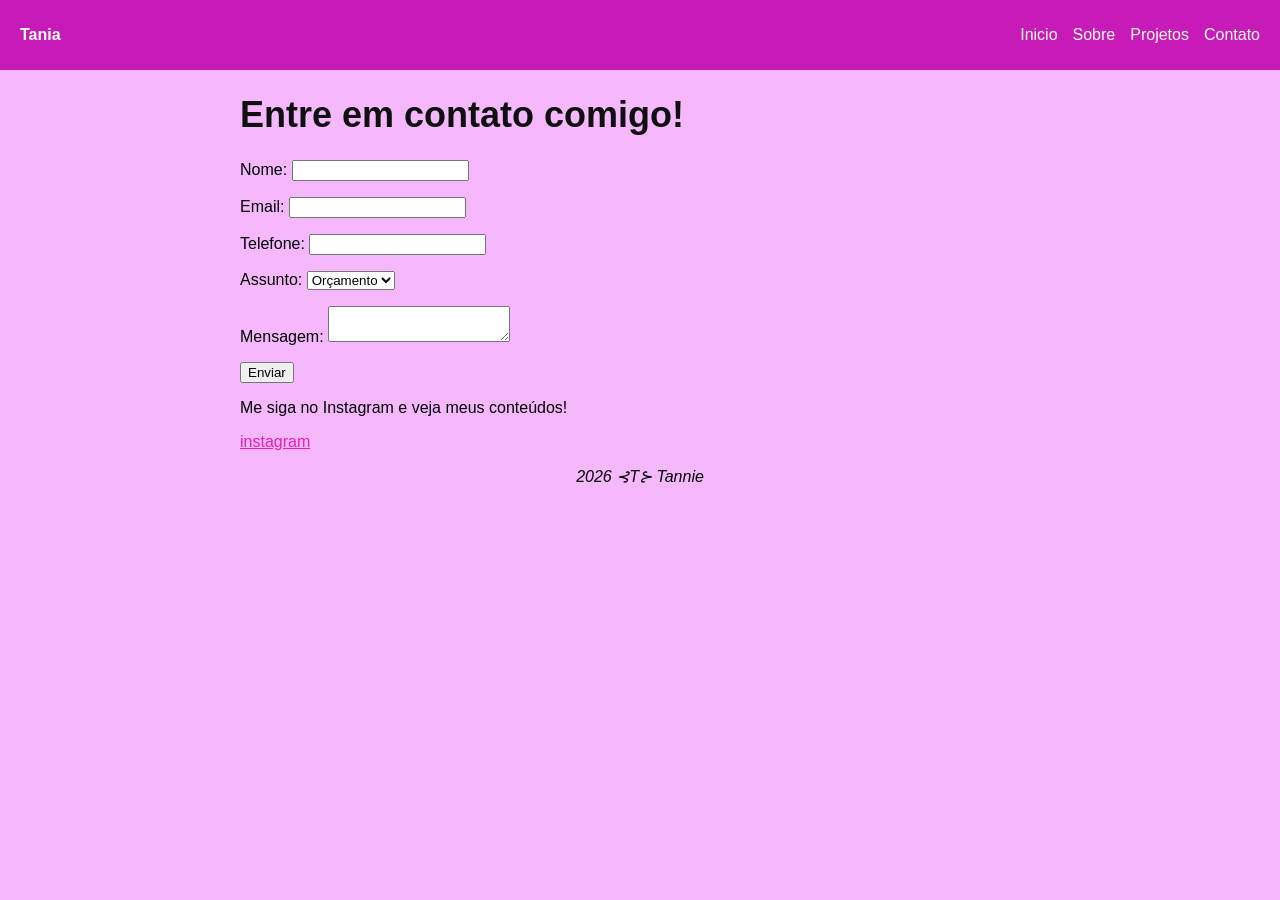
==== contato.html @ 82d36bf0 "atualizei no css" ====
<!DOCTYPE html>
<html lang="en">
<head>
    <meta charset="UTF-8">
    <meta name="viewport" content="width=device-width, initial-scale=1.0">
    <title>Contato | Tania</title>
    <link rel="stylesheet" href="css/style.css">
</head>
<body>
    <header>
        <p><strong>Tania</strong></p>
        <nav>

            <a href="index.html">Inicio</a>
            <a href="sobre.html">Sobre</a>
            <a href="projeto.html">Projetos</a>
            <a href="contato.html">Contato</a>
        </nav>
    </header>
    <main>
       <h1>Entre em contato comigo!</h1>
       <form>
        <p>
            <label for="nome">Nome:</label>
            <input type="text" id="nome" name="nome" required>
        </p>
        <p>
            <label for="email">Email:</label>
            <input type="email" id="email" name="email" required>
        </p>
        <p>
            <label for="telefone">Telefone:</label>
            <input type="tel" id="telefone" name="telefone">
        </p>
        <p>
            <label for="assunto">Assunto:</label>
            <select id="assunto" name="assunto">
                <option value="duvida">Orçamento</option>
                <option value="sugestao">Dúvida</option>
                <option value="elogio">Outro</option>
            </select>
        </p>
        <p>
            <label for="mensagem">Mensagem:</label>
            <textarea id="mensagem" name="mensagem" required></textarea>
        </p>
        <p>
            <button type="submit">Enviar</button>
        </p>
       </form>
      <p>Me siga no Instagram e veja meus conteúdos!</p>
       <a href="https://www.instagram.com/daylightamy_wz/">instagram</a>
    </main>
    <footer>
        <p> <em>2026</em> <em>⊰T⊱</em> <em>Tannie</em></p>
    </footer>
</body>
</html>
---- css/style.css ----
body {
    background-color: #f5b8fd;
    font-family: 'Poppins', Arial, sans-serif;
    margin: 0;
    padding: 0;
}

h1 {
    color: #111010;
    font-size: 36px;
}

h2 {
    color: #100e0f;
}

a {
    color: #ec1db2;
}

footer {
    text-align: center;
}

main {
    max-width: 800px;
    margin: 0 auto; 
}

.card {
    background-color: #ffffff;
    padding: 20px;
    margin-bottom: 20px;
    border-radius: 12px;
    box-shadow: 0 2px 8px rgba(0, 0, 0, 0.15);
    transition: 0.3s;
}

th, td {
    border: 1px solid #020202;
}

table {
    border-collapse: collapse;
    width: 100%;
    margin-bottom: 20px;
}

th {
    background-color: #e74cff;
    color: #fff8f8;
}

header {
    display: flex;
    justify-content: space-between;
    align-items: center;
    background-color: #c71bb8;
    color: #fffdfd;
    padding: 10px 20px;
}

nav {
    display: flex;
    gap: 15px;
}

nav a {
    color: #fffdfd;
    text-decoration: none;
}
.gostos {
    display: flex;
    gap: 12px;
    list-style: none;
    padding: 0;
    flex-wrap: wrap;
}

.gostos li {
    background-color: #c21365;
    color: #fffdfd;
    padding: 10px 16px;
    border-radius: 20px;
}

img {
    max-width: 100%;
}

@media (max-width: 600px) {
    header {
        flex-direction: column;
        gap: 8px;
    }
    h1 {
        font-size: 28px;
    }
    .projetos {
        grid-template-columns: 1fr;
    }
}

nav a:hover {
    color: #181218;
}

.card:hover {
    transform: translateY(-5px);
    box-shadow: 0 10px 24px rgba(0, 0, 0, 0.25);
}

.projetos {
    display: grid;
    grid-template-columns: repeat(2, 1fr);
    gap: 24px;
}
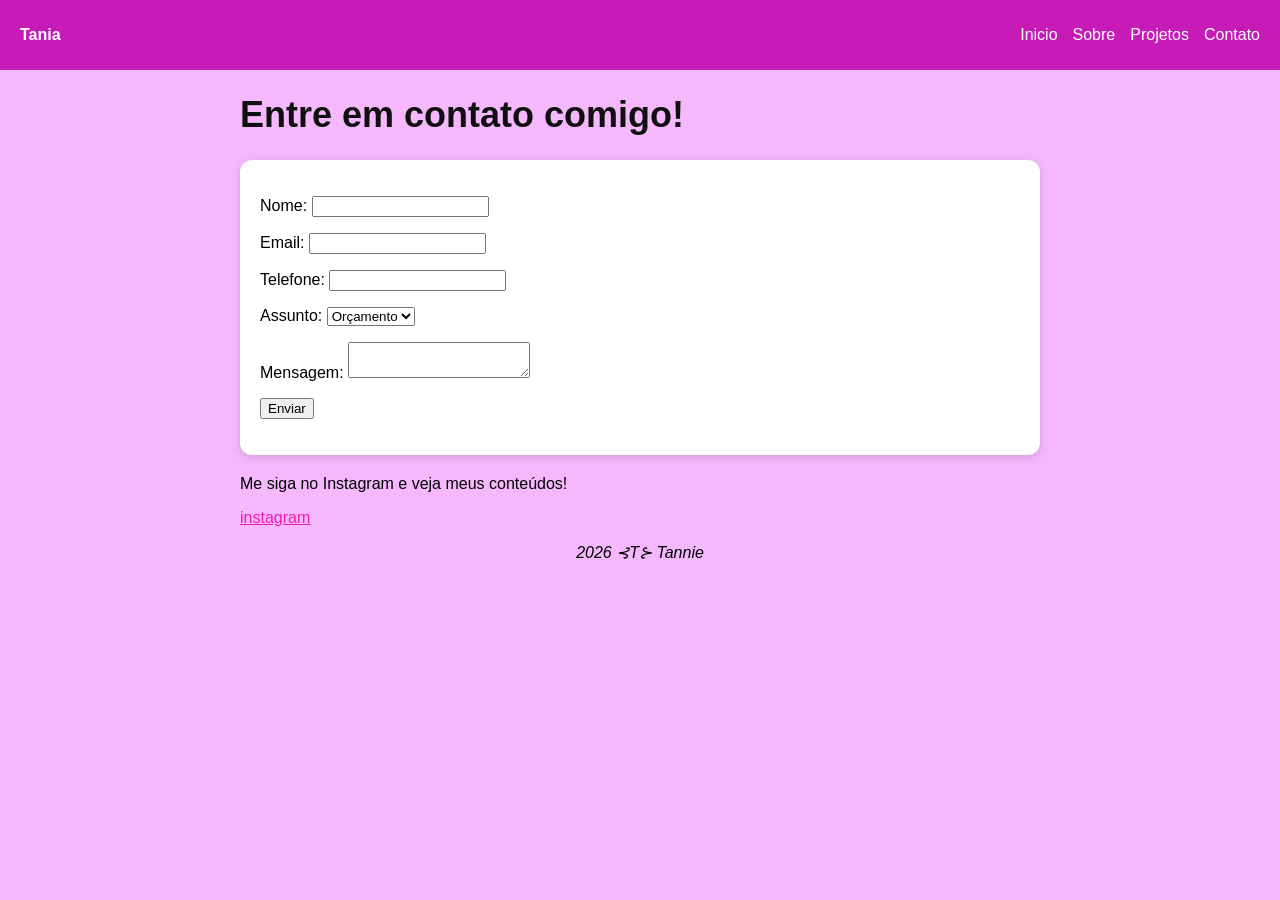
==== commit 539ac7f5: "adicionando scripts js" ====
--- a/contato.html
+++ b/contato.html
@@ -19,7 +19,8 @@
     </header>
     <main>
        <h1>Entre em contato comigo!</h1>
-       <form>
+       <section class="card">
+        <form id="formulario">
         <p>
             <label for="nome">Nome:</label>
             <input type="text" id="nome" name="nome" required>
@@ -48,12 +49,15 @@
             <button type="submit">Enviar</button>
         </p>
        </form>
+       <p id="resposta"></p>
+       </section>
       <p>Me siga no Instagram e veja meus conteúdos!</p>
        <a href="https://www.instagram.com/daylightamy_wz/">instagram</a>
     </main>
     <footer>
         <p> <em>2026</em> <em>⊰T⊱</em> <em>Tannie</em></p>
     </footer>
+    <script src="js/contato.js"></script>
 </body>
 </html>
 
--- a/css/style.css
+++ b/css/style.css
@@ -114,4 +114,17 @@
     display: grid;
     grid-template-columns: repeat(2, 1fr);
     gap: 24px;
+}
+
+.escuro {
+    background-color: #14162B;
+    color: "F4F1EA";
+}
+
+.escuro .card {
+    background-color: #1F2240;
+}
+
+.escuro h2 {
+    color: #F4F1EA;
 }
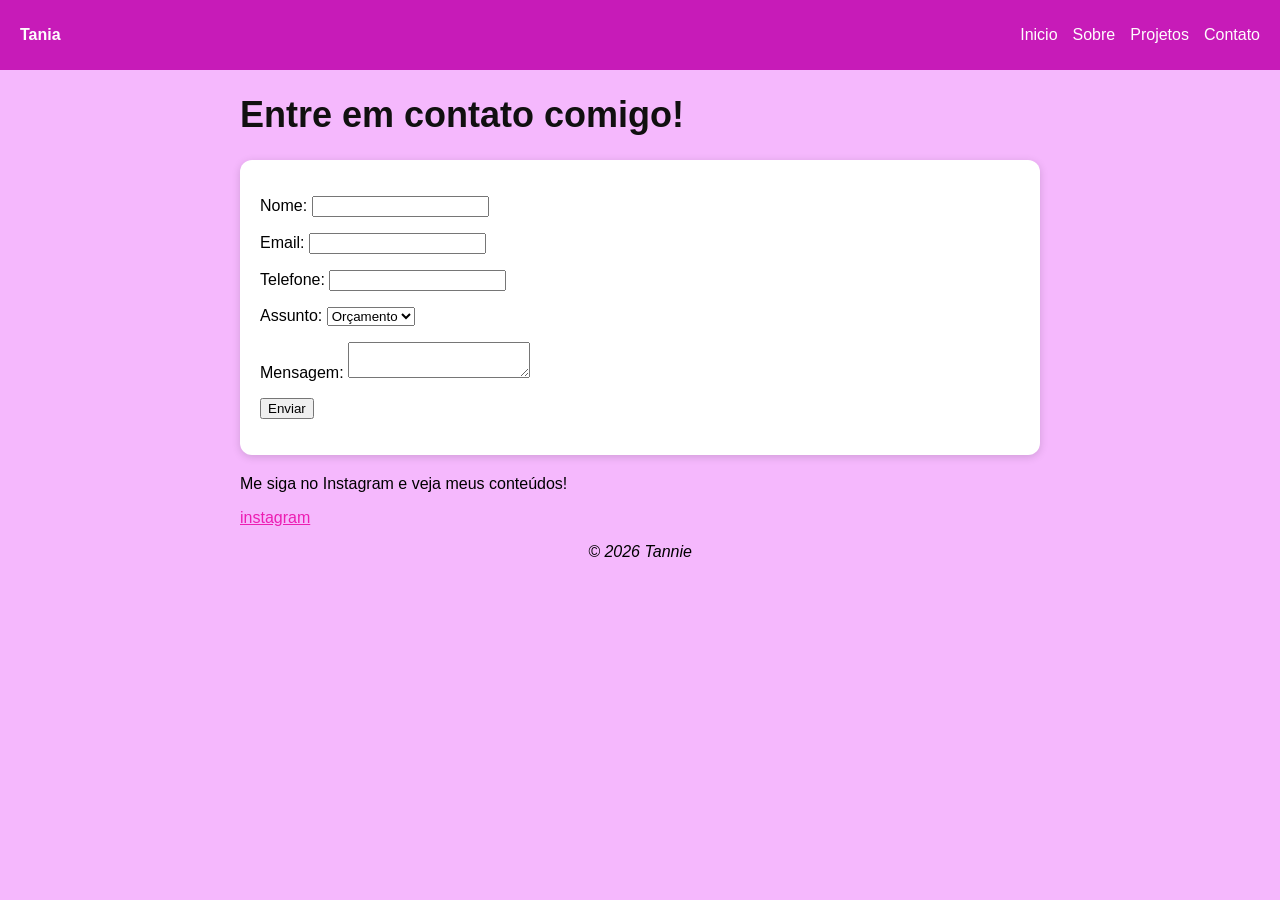
==== commit f1c0b6ba: "footer" ====
--- a/contato.html
+++ b/contato.html
@@ -55,7 +55,7 @@
        <a href="https://www.instagram.com/daylightamy_wz/">instagram</a>
     </main>
     <footer>
-        <p> <em>2026</em> <em>⊰T⊱</em> <em>Tannie</em></p>
+        <p>  <em>©</em> <em>2026</em> <em>Tannie</em></p>
     </footer>
     <script src="js/contato.js"></script>
 </body>
--- a/css/style.css
+++ b/css/style.css
@@ -44,6 +44,7 @@
     border-collapse: collapse;
     width: 100%;
     margin-bottom: 20px;
+    background-color: #f5b8fd;
 }
 
 th {
@@ -117,14 +118,18 @@
 }
 
 .escuro {
-    background-color: #14162B;
+    background-color: #4c0557;
     color: "F4F1EA";
 }
 
 .escuro .card {
-    background-color: #1F2240;
+    background-color: #964eb6;
 }
 
 .escuro h2 {
-    color: #F4F1EA;
+    color: #fdfdfc;
+}
+
+.escuro h1 {
+    color: #fffefe;
 }
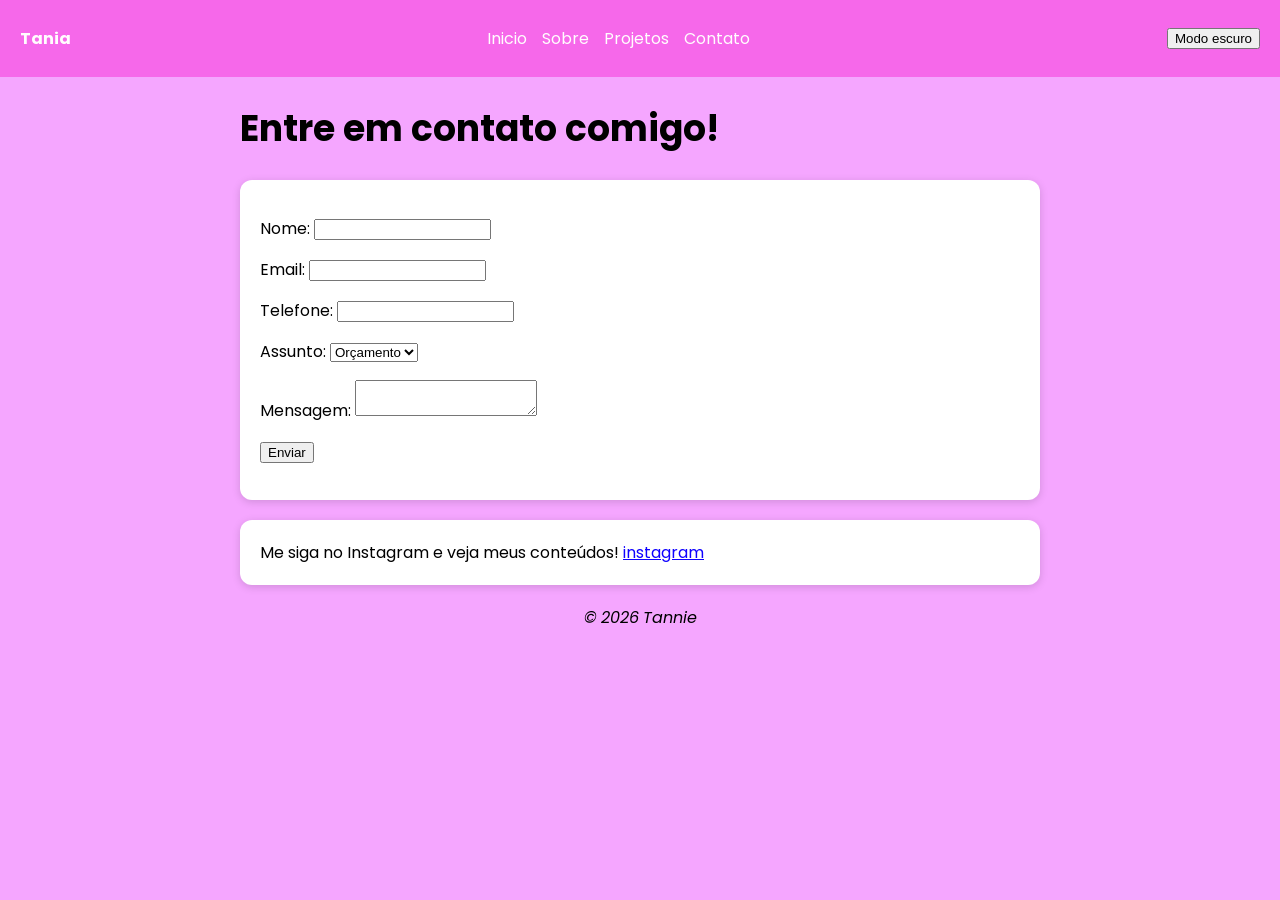
==== commit 54377de1: "novas atualizações do modo escuro!" ====
--- a/contato.html
+++ b/contato.html
@@ -4,18 +4,21 @@
     <meta charset="UTF-8">
     <meta name="viewport" content="width=device-width, initial-scale=1.0">
     <title>Contato | Tania</title>
+    <link rel="stylesheet"
+        href="https://fonts.googleapis.com/css2?family=Poppins">
     <link rel="stylesheet" href="css/style.css">
 </head>
 <body>
     <header>
         <p><strong>Tania</strong></p>
-        <nav>
+        <nav class="itensnav">
 
             <a href="index.html">Inicio</a>
             <a href="sobre.html">Sobre</a>
             <a href="projeto.html">Projetos</a>
             <a href="contato.html">Contato</a>
         </nav>
+        <button id="tema">Modo escuro</button>
     </header>
     <main>
        <h1>Entre em contato comigo!</h1>
@@ -51,13 +54,13 @@
        </form>
        <p id="resposta"></p>
        </section>
-      <p>Me siga no Instagram e veja meus conteúdos!</p>
-       <a href="https://www.instagram.com/daylightamy_wz/">instagram</a>
+      <p class="card">Me siga no Instagram e veja meus conteúdos! <a href="https://www.instagram.com/daylightamy_wz/">instagram</a>
     </main>
     <footer>
         <p>  <em>©</em> <em>2026</em> <em>Tannie</em></p>
     </footer>
     <script src="js/contato.js"></script>
+    <script src="js/script.js"></script>
 </body>
 </html>
 
--- a/css/style.css
+++ b/css/style.css
@@ -1,25 +1,26 @@
 body {
-    background-color: #f5b8fd;
+    background-color: #f5a6ff;
     font-family: 'Poppins', Arial, sans-serif;
     margin: 0;
     padding: 0;
 }
 
 h1 {
-    color: #111010;
+    color: #000000;
     font-size: 36px;
 }
 
 h2 {
-    color: #100e0f;
+    color: #ff0080;
 }
 
 a {
-    color: #ec1db2;
+    color: #0f02ff;
 }
 
 footer {
     text-align: center;
+    
 }
 
 main {
@@ -37,26 +38,27 @@
 }
 
 th, td {
-    border: 1px solid #020202;
+    border: 1px solid #000000;
+    
 }
 
 table {
     border-collapse: collapse;
     width: 100%;
     margin-bottom: 20px;
-    background-color: #f5b8fd;
+    background-color: #ea89ea;
 }
 
 th {
-    background-color: #e74cff;
-    color: #fff8f8;
+    background-color: #8e37d5;
+    color: #ffffff;
 }
 
 header {
     display: flex;
     justify-content: space-between;
     align-items: center;
-    background-color: #c71bb8;
+    background-color: #f668ea;
     color: #fffdfd;
     padding: 10px 20px;
 }
@@ -79,7 +81,7 @@
 }
 
 .gostos li {
-    background-color: #c21365;
+    background-color: #b700ff;
     color: #fffdfd;
     padding: 10px 16px;
     border-radius: 20px;
@@ -89,6 +91,7 @@
     max-width: 100%;
 }
 
+/* Para celulares e telas menores */
 @media (max-width: 600px) {
     header {
         flex-direction: column;
@@ -118,12 +121,12 @@
 }
 
 .escuro {
-    background-color: #4c0557;
-    color: "F4F1EA";
+    background-color: #3d0c68;
+    color: #000000;
 }
 
 .escuro .card {
-    background-color: #964eb6;
+    background-color: #af5eff;
 }
 
 .escuro h2 {
@@ -132,4 +135,31 @@
 
 .escuro h1 {
     color: #fffefe;
+}
+
+.escuro p {
+    color: #ffffff;
+}
+
+.escuro ol {
+    color: #2702f8;
+}
+
+.escuro th {
+    background-color: #5e1b9c;
+    color: #fef7f7;
+}
+
+.escuro table {
+    background-color: #fefdff;
+    color: #000000;
+}
+
+#resposta {
+   font-weight: bold;
+}
+
+.erro {
+    background-color: #ffcccc;
+    color: #cc0000;
 }
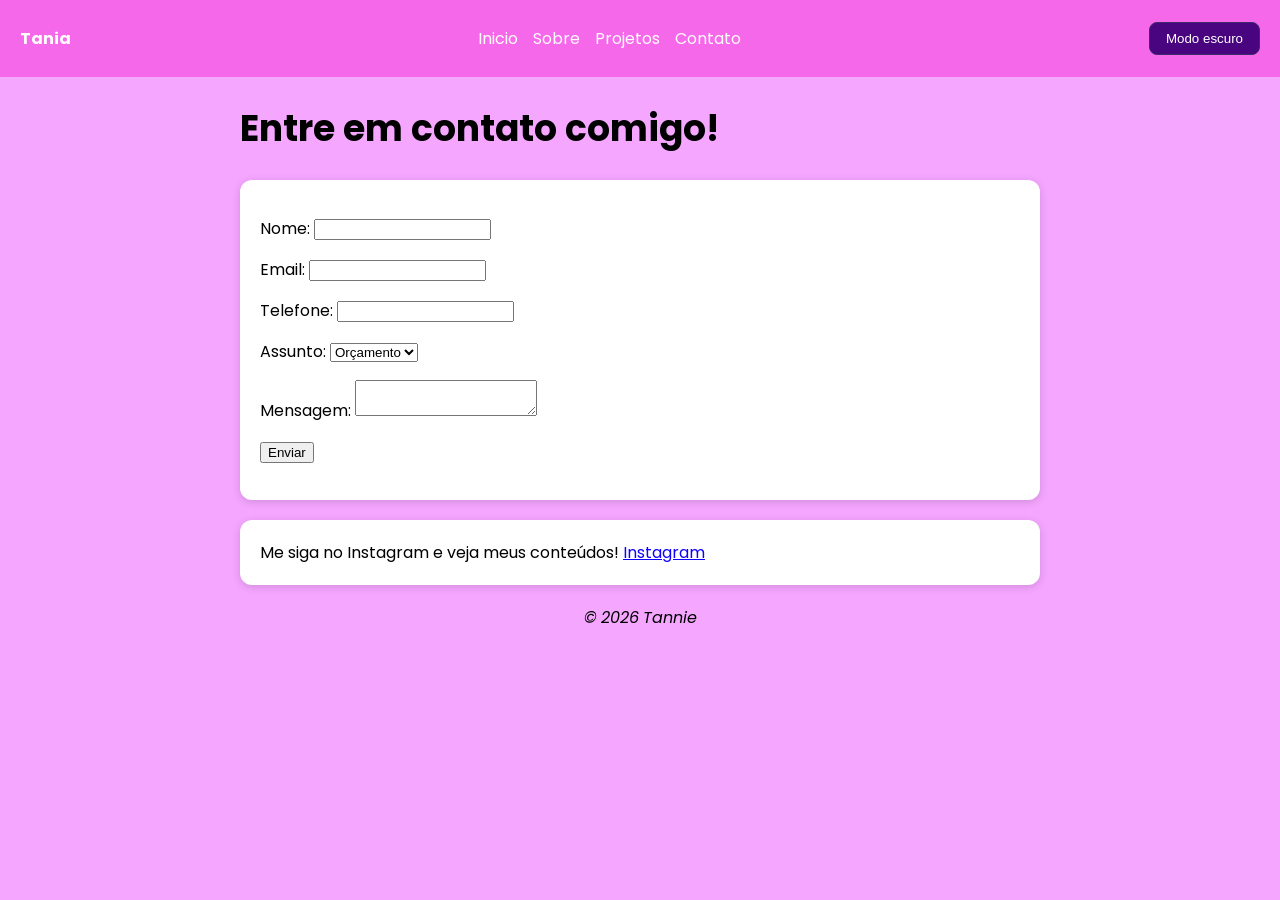
==== commit d11bdab9: "pequenas modificações" ====
--- a/contato.html
+++ b/contato.html
@@ -54,7 +54,7 @@
        </form>
        <p id="resposta"></p>
        </section>
-      <p class="card">Me siga no Instagram e veja meus conteúdos! <a href="https://www.instagram.com/daylightamy_wz/">instagram</a>
+      <p class="card">Me siga no Instagram e veja meus conteúdos! <a href="https://www.instagram.com/daylightamy_wz/">Instagram</a></p>
     </main>
     <footer>
         <p>  <em>©</em> <em>2026</em> <em>Tannie</em></p>
--- a/css/style.css
+++ b/css/style.css
@@ -130,16 +130,13 @@
 }
 
 .escuro h2 {
-    color: #fdfdfc;
+    color: #0a0a0a;
 }
 
 .escuro h1 {
     color: #fffefe;
 }
 
-.escuro p {
-    color: #ffffff;
-}
 
 .escuro ol {
     color: #2702f8;
@@ -151,9 +148,19 @@
 }
 
 .escuro table {
-    background-color: #fefdff;
+    background-color: #bd8ded;
     color: #000000;
 }
+
+.escuro p {
+    color: #fdfdfc;
+}
+
+.escuro #tema {
+    background-color: #f4eff5;
+    color: #1e1635;
+    border: 1px solid #a855f7;
+}    
 
 #resposta {
    font-weight: bold;
@@ -162,4 +169,14 @@
 .erro {
     background-color: #ffcccc;
     color: #cc0000;
-}+}
+
+#tema {
+    background-color: #48057f;
+    color: #ffffff;
+    border: 1px solid #3c2a6b;
+    padding: 8px 16px;
+    border-radius: 8px;
+    cursor: pointer;
+    transition: background-color 0.3s;
+}
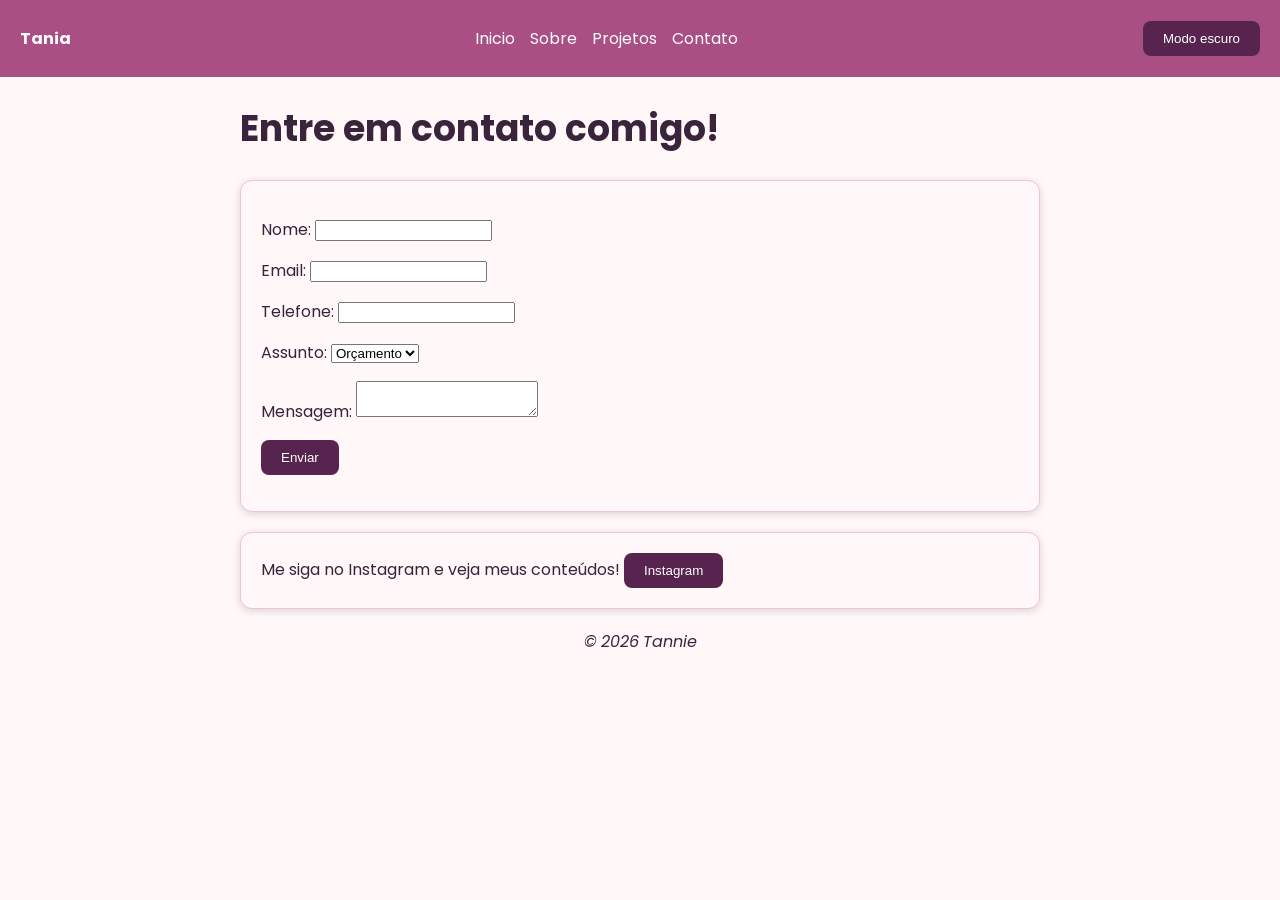
==== commit dd963b02: "atualização no CSS" ====
--- a/contato.html
+++ b/contato.html
@@ -54,7 +54,7 @@
        </form>
        <p id="resposta"></p>
        </section>
-      <p class="card">Me siga no Instagram e veja meus conteúdos! <a href="https://www.instagram.com/daylightamy_wz/">Instagram</a></p>
+      <p class="card">Me siga no Instagram e veja meus conteúdos! <a href="https://www.instagram.com/daylightamy_wz/"><button>Instagram</button></a></p>
     </main>
     <footer>
         <p>  <em>©</em> <em>2026</em> <em>Tannie</em></p>
--- a/css/style.css
+++ b/css/style.css
@@ -1,21 +1,24 @@
+
 body {
-    background-color: #f5a6ff;
+    background-color: #FFF7F8;
+    color: #39243B;
     font-family: 'Poppins', Arial, sans-serif;
     margin: 0;
     padding: 0;
 }
 
+
 h1 {
-    color: #000000;
+    color: #39243B;
     font-size: 36px;
 }
 
 h2 {
-    color: #ff0080;
+    color: #57234F;
 }
 
 a {
-    color: #0f02ff;
+    color: #fffeff;
 }
 
 footer {
@@ -28,8 +31,10 @@
     margin: 0 auto; 
 }
 
+
 .card {
-    background-color: #ffffff;
+    background-color: #fff7F8;
+    border: 1px solid #f0c1db;
     padding: 20px;
     margin-bottom: 20px;
     border-radius: 12px;
@@ -37,6 +42,16 @@
     transition: 0.3s;
 }
 
+button {
+    background-color: #57234F;
+    color: #ffffff;
+    border: none;
+    padding: 10px 20px;
+    border-radius: 8px;
+    cursor: pointer;
+    transition: background-color 0.3s;
+}
+
 th, td {
     border: 1px solid #000000;
     
@@ -46,11 +61,11 @@
     border-collapse: collapse;
     width: 100%;
     margin-bottom: 20px;
-    background-color: #ea89ea;
+    background-color: #F8DDE5;
 }
 
 th {
-    background-color: #8e37d5;
+    background-color: #B88BB8;
     color: #ffffff;
 }
 
@@ -58,7 +73,7 @@
     display: flex;
     justify-content: space-between;
     align-items: center;
-    background-color: #f668ea;
+    background-color: #A94F83;
     color: #fffdfd;
     padding: 10px 20px;
 }
@@ -81,7 +96,7 @@
 }
 
 .gostos li {
-    background-color: #b700ff;
+    background-color: #A94F83;
     color: #fffdfd;
     padding: 10px 16px;
     border-radius: 20px;
@@ -121,46 +136,61 @@
 }
 
 .escuro {
-    background-color: #3d0c68;
+    background-color: #211823;
+    color: #302432;
+}
+
+.escuro a {
+    color: #070606;
+}
+
+.escuro .gostos li {
+    background-color: #563746;
+    color: #fef7f7;
+}
+
+.escuro header {
+    background-color: #E49AB9;
+    color: #fef7f7;
+}
+
+.escuro .card {
+    background-color: #302432;
+    border: 1px solid #51404F;
+}
+
+.escuro button {
+    background-color: #E49AB9;
+    color: #fef7f7;
+}
+
+.escuro h2 {
+    color: #C3AFBE;
+}
+
+.escuro h1 {
+    color: #fff2f7;
+}
+
+.escuro th {
+    background-color: #70475C;
+    color: #fef7f7;
+}
+
+.escuro table {
+    background-color: #B98CB8;
     color: #000000;
 }
 
-.escuro .card {
-    background-color: #af5eff;
-}
-
-.escuro h2 {
-    color: #0a0a0a;
-}
-
-.escuro h1 {
-    color: #fffefe;
-}
-
-
-.escuro ol {
-    color: #2702f8;
-}
-
-.escuro th {
-    background-color: #5e1b9c;
-    color: #fef7f7;
-}
-
-.escuro table {
-    background-color: #bd8ded;
-    color: #000000;
-}
-
 .escuro p {
-    color: #fdfdfc;
+    color: #fffffd;
 }
 
 .escuro #tema {
     background-color: #f4eff5;
     color: #1e1635;
     border: 1px solid #a855f7;
-}    
+
 
 #resposta {
    font-weight: bold;
@@ -180,3 +210,8 @@
     cursor: pointer;
     transition: background-color 0.3s;
 }
+
+
+#tema:hover {
+    background-color: #3c2a6b;
+}
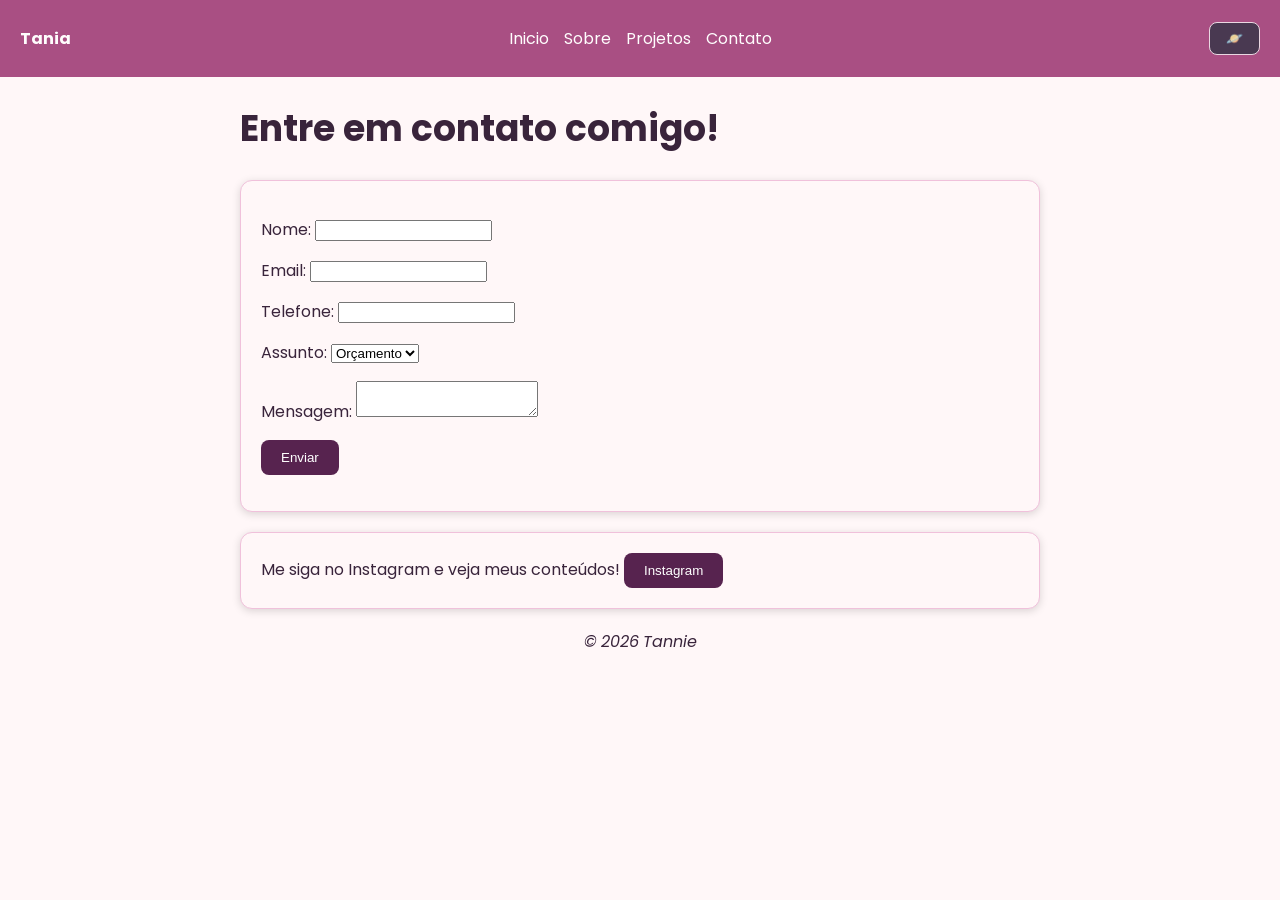
==== commit 8c5052ec: "atualização drastica" ====
--- a/contato.html
+++ b/contato.html
@@ -6,7 +6,15 @@
     <title>Contato | Tania</title>
     <link rel="stylesheet"
         href="https://fonts.googleapis.com/css2?family=Poppins">
-    <link rel="stylesheet" href="css/style.css">
+   
+  <!-- Este script tem de estar no head de TODAS as páginas -->
+    <script>
+      if (localStorage.getItem("modoEscuro") === "ativo") {
+        document.documentElement.classList.add("escuro");
+      }
+    </script>
+    
+        <link rel="stylesheet" href="css/style.css">
 </head>
 <body>
     <header>
--- a/css/style.css
+++ b/css/style.css
@@ -1,3 +1,20 @@
+/* 1. Define o esquema de cores nativo do navegador */
+html {
+    color-scheme: light;
+}
+
+html.escuro {
+    color-scheme: dark;
+}
+
+/* 2. Cores globais do modo escuro para garantir tela inteira sem falhas */
+html.escuro, 
+html.escuro body {
+    background-color: #211823 !important;
+    color: #fef7f7 !important;
+    min-height: 100vh;
+    margin: 0;
+}
 
 body {
     background-color: #FFF7F8;
@@ -5,8 +22,8 @@
     font-family: 'Poppins', Arial, sans-serif;
     margin: 0;
     padding: 0;
-}
-
+    transition: background-color 0.05s, color 0.05s;
+}
 
 h1 {
     color: #39243B;
@@ -18,19 +35,17 @@
 }
 
 a {
-    color: #fffeff;
+    color: #ffffff;
 }
 
 footer {
     text-align: center;
-    
 }
 
 main {
     max-width: 800px;
     margin: 0 auto; 
 }
-
 
 .card {
     background-color: #fff7F8;
@@ -54,7 +69,6 @@
 
 th, td {
     border: 1px solid #000000;
-    
 }
 
 table {
@@ -87,6 +101,7 @@
     color: #fffdfd;
     text-decoration: none;
 }
+
 .gostos {
     display: flex;
     gap: 12px;
@@ -135,62 +150,58 @@
     gap: 24px;
 }
 
-.escuro {
-    background-color: #211823;
-    color: #302432;
-}
-
-.escuro a {
-    color: #070606;
-}
-
-.escuro .gostos li {
+/* --- MODO ESCURO PADRONIZADO COM html.escuro --- */
+html.escuro a {
+    color: #f4eff5;
+}
+
+html.escuro .gostos li {
     background-color: #563746;
     color: #fef7f7;
 }
 
-.escuro header {
+html.escuro header {
     background-color: #E49AB9;
-    color: #fef7f7;
-}
-
-.escuro .card {
+    color: #211823;
+}
+
+html.escuro .card {
     background-color: #302432;
     border: 1px solid #51404F;
 }
 
-.escuro button {
+html.escuro button {
     background-color: #E49AB9;
-    color: #fef7f7;
-}
-
-.escuro h2 {
+    color: #211823;
+}
+
+html.escuro h2 {
     color: #C3AFBE;
 }
 
-.escuro h1 {
+html.escuro h1 {
     color: #fff2f7;
 }
 
-.escuro th {
+html.escuro th {
     background-color: #70475C;
     color: #fef7f7;
 }
 
-.escuro table {
-    background-color: #B98CB8;
-    color: #000000;
-}
-
-.escuro p {
-    color: #fffffd;
-}
-
-.escuro #tema {
+html.escuro table {
+    background-color: #302432;
+    color: #fef7f7;
+}
+
+html.escuro p {
+    color: #fef7f7;
+}
+
+html.escuro #tema {
     background-color: #f4eff5;
     color: #1e1635;
     border: 1px solid #a855f7;
-
+}
 
 #resposta {
    font-weight: bold;
@@ -202,16 +213,15 @@
 }
 
 #tema {
-    background-color: #48057f;
-    color: #ffffff;
-    border: 1px solid #3c2a6b;
+    background-color: #493951;
+    color: #ffffff;
+    border: 1px solid #EAD8E2;
     padding: 8px 16px;
     border-radius: 8px;
     cursor: pointer;
     transition: background-color 0.3s;
 }
 
-
 #tema:hover {
-    background-color: #3c2a6b;
+    background-color: #B88BB8;
 }
